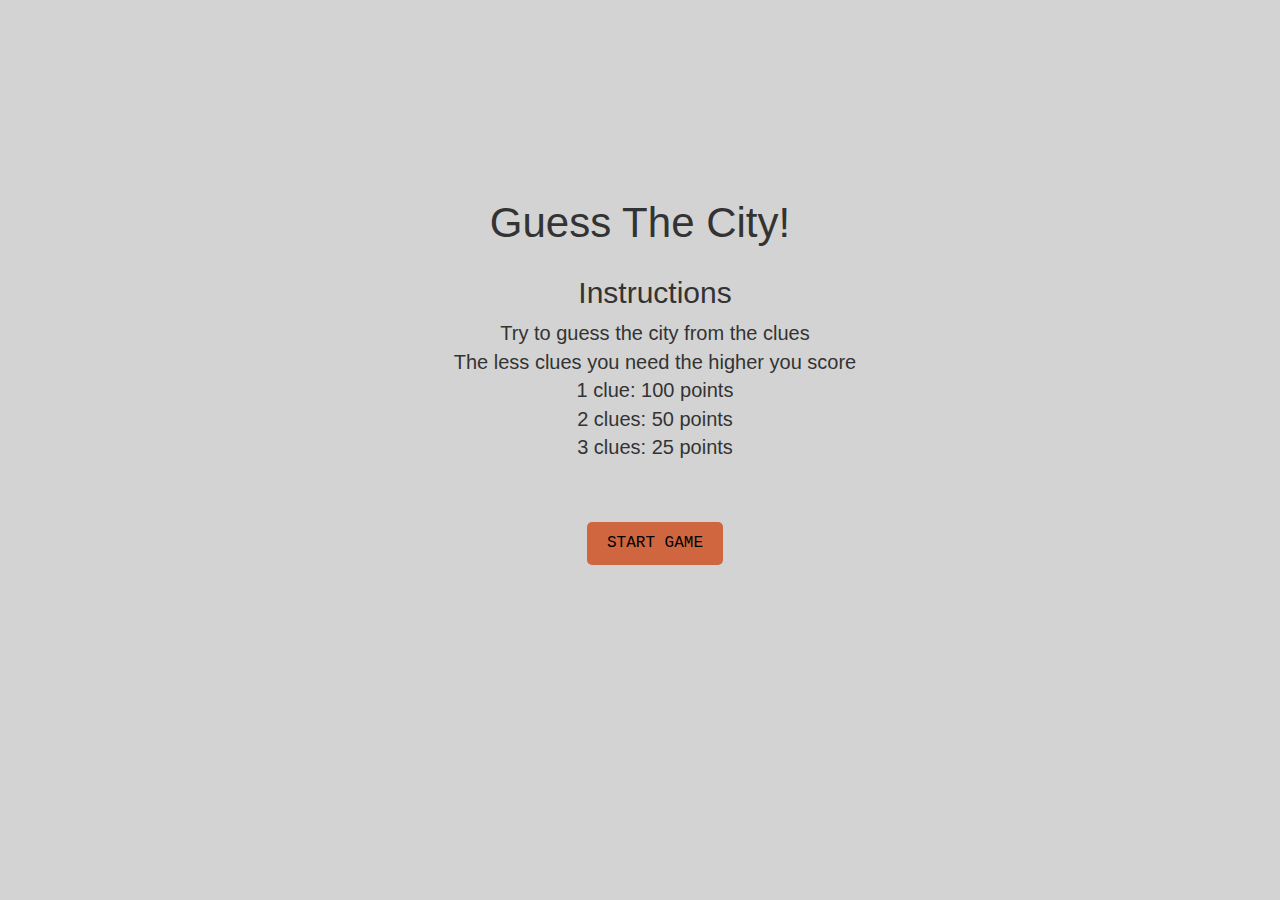
==== startpage.html @ 1e8d7b07 "added front page and hid the next round btn" ====
<!DOCTYPE html>
<html lang="en">

<head>
    <title>Guess The City!</title>
    <link href="https://maxcdn.bootstrapcdn.com/bootstrap/3.3.7/css/bootstrap.min.css" type="text/css" rel="stylesheet">
    <link href="https://maxcdn.bootstrapcdn.com/font-awesome/4.7.0/css/font-awesome.min.css" rel="stylesheet">
    <link rel="stylesheet" type="text/css" href="main.css">
    <meta charset="UTF-8">
</head>

<body class="container">
    <!-- <div class="container"></div> -->
    <div id="game-info">
        <h1 class="header-start-page"> Guess The City!</h1>

    </div>
    <div class="container text-center">
        <h2>Instructions</h2>
        <div class="instruction-steps">
            <p>Try to guess the city from the clues
                <br> The less clues you need the higher you score
                <br> 1 clue: 100 points </br>
                2 clues: 50 points
                <br> 3 clues: 25 points
                <br>
            </p>
        </div>
    </div>

    <div class="container text-center">
        <button id="start-game-button">START GAME</button>
    </div>
    <!-- <button id="how-to-button">HOW TO PLAY</button> -->
    <script src="http://code.jquery.com/jquery-3.3.1.min.js" integrity="sha256-FgpCb/KJQlLNfOu91ta32o/NMZxltwRo8QtmkMRdAu8="
        crossorigin="anonymous"></script>
    <!-- <script type="text/javascript" src="ObjectGuess.js"></script> -->
    <!-- <script type="text/javascript" src="guessthecity.js"></script> -->
    <script>
        document.getElementById("start-game-button").onclick = function () {
            location.href = "index.html"
        };
        // start.onclick(window.onload)
    </script>
</body>

</html>
---- main.css ----
body {
  background-color: #d3d3d3;
}

h1 {
  text-align: center;
  font-family: Helvetica, sans-serif;
  font-size: 3em;
}

.header-start-page {
  margin-top: 200px;
}

#game-info {
  margin-top: 20px;
}

#start-game-button {
  margin-top: 50px;
  clear: both;
  background-color: #cf6640;
  border: none;
  border-radius: 5px;
  color: black;
  padding: 10px 20px 10px 20px;
  text-align: center;
  text-decoration: none;
  display: inline-block;
  font-size: 16px;
  font-family: Courier;
  align-items: center;
}

#how-to-button {
  clear: both;
  background-color: #cf6640;
  border: none;
  border-radius: 5px;
  color: black;
  padding: 10px 20px 10px 20px;
  text-align: center;
  text-decoration: none;
  display: inline-block;
  font-size: 16px;
  font-family: Courier;
  align-items: center;
}

#next-round-button {
  clear: both;
  background-color: #cf6640;
  border: none;
  border-radius: 5px;
  color: black;
  padding: 10px 20px 10px 20px;
  text-align: center;
  text-decoration: none;
  display: inline-block;
  font-size: 16px;
  font-family: Courier;
  display: none;
}

#submit-answer {
  clear: both;
  background-color: #cf6640;
  border: none;
  border-radius: 5px;
  color: black;
  padding: 10px 20px 10px 20px;
  text-align: center;
  text-decoration: none;
  display: inline-block;
  font-size: 16px;
  font-family: Courier;
}

.game-box {
  margin-left: 10%;
  margin-right: 10%;
  margin-top: 50px;
  margin-bottom: 160px;
  padding: 5, 40;
  background-color: #7a81cc;
  border-radius: 20px;
}

.timer-box {
  font-size: 30px;
  text-align: center;
  font-family: Arial, Helvetica, sans-serif;
}

#timer {
  font-size: 30px;
  font-family: Arial, Helvetica, sans-serif;
}

.roundNumber {
  background-color: white;
  font-family: Arial, Helvetica, sans-serif;
  font-size: 26px;
  padding-left: 20px;
  border-radius: 20px;
}

.clues {
  background-color: white;
}

.clue {
  font-size: 22px;
  font-family: Arial, Helvetica, sans-serif;
  padding-left: 20px;
}

.clue-two {
  font-size: 22px;
  font-family: Arial, Helvetica, sans-serif;
  padding-left: 20px;
}

.clue-three {
  font-size: 22px;
  font-family: Arial, Helvetica, sans-serif;
  padding-left: 20px;
}

#answer-option-buttons {
  margin: 40px;
}

.next-submit-buttons {
  align-content: center;
  padding-bottom: 30px;
}

.form-check-label {
  font-size: 20px;
  margin-left: 10px;
}

.round > h2 {
  padding: 20px;
}

.round {
  padding: 20px;
}

.clue {
  padding: 5px;
}

.instruction-steps {
  font-size: 20px;
  border: 5px;
  border-color: orangered;
}
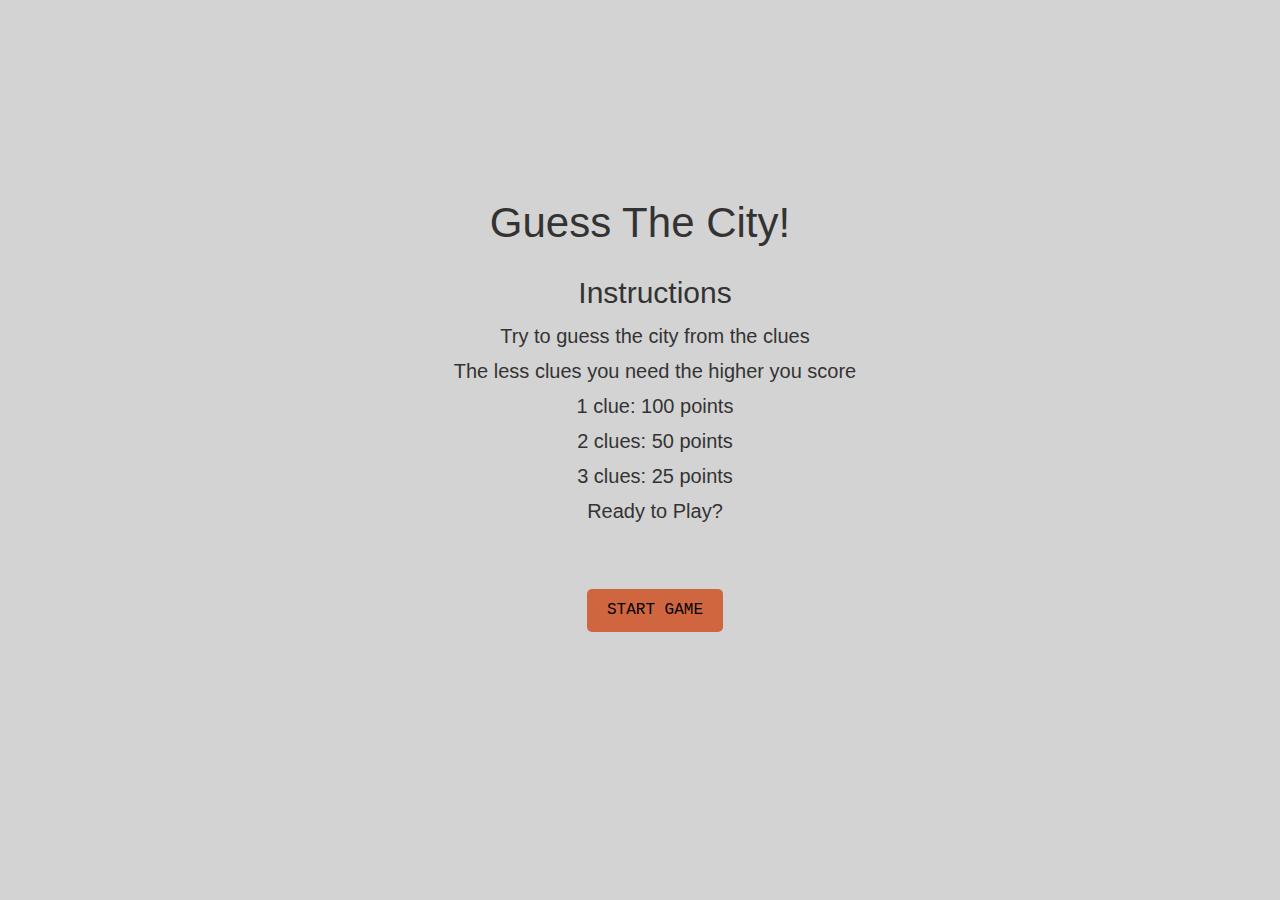
==== commit c826b1dc: "changed text" ====
--- a/startpage.html
+++ b/startpage.html
@@ -23,7 +23,7 @@
                 <br> 1 clue: 100 points </br>
                 2 clues: 50 points
                 <br> 3 clues: 25 points
-                <br>
+                <br> Ready to Play?
             </p>
         </div>
     </div>
--- a/main.css
+++ b/main.css
@@ -155,6 +155,5 @@
 
 .instruction-steps {
   font-size: 20px;
-  border: 5px;
-  border-color: orangered;
+  line-height: 35px;
 }
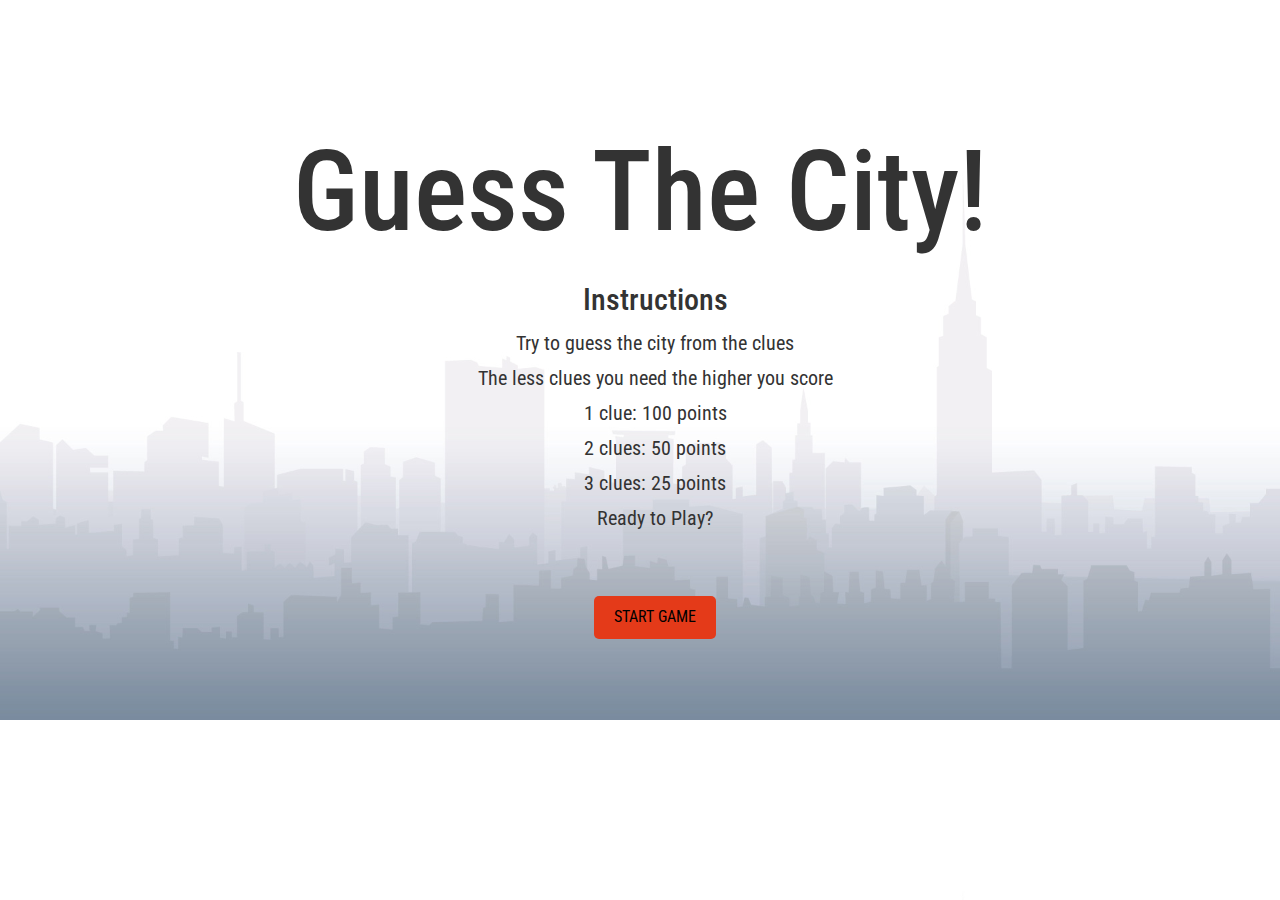
==== commit be645503: "updated css" ====
--- a/startpage.html
+++ b/startpage.html
@@ -7,6 +7,7 @@
     <link href="https://maxcdn.bootstrapcdn.com/font-awesome/4.7.0/css/font-awesome.min.css" rel="stylesheet">
     <link rel="stylesheet" type="text/css" href="main.css">
     <meta charset="UTF-8">
+    <link href="https://fonts.googleapis.com/css?family=Roboto+Condensed" rel="stylesheet">
 </head>
 
 <body class="container">
--- a/main.css
+++ b/main.css
@@ -1,15 +1,17 @@
 body {
-  background-color: #d3d3d3;
+  background-image: url("background.jpg");
+  background-size: cover;
+  font-family: "roboto condensed", sans-serif;
 }
 
 h1 {
   text-align: center;
-  font-family: Helvetica, sans-serif;
-  font-size: 3em;
+  font-size: 5em;
 }
 
 .header-start-page {
-  margin-top: 200px;
+  margin-top: 130px;
+  font-size: 8em;
 }
 
 #game-info {
@@ -19,7 +21,7 @@
 #start-game-button {
   margin-top: 50px;
   clear: both;
-  background-color: #cf6640;
+  background-color: #e43a19;
   border: none;
   border-radius: 5px;
   color: black;
@@ -28,7 +30,6 @@
   text-decoration: none;
   display: inline-block;
   font-size: 16px;
-  font-family: Courier;
   align-items: center;
 }
 
@@ -43,7 +44,6 @@
   text-decoration: none;
   display: inline-block;
   font-size: 16px;
-  font-family: Courier;
   align-items: center;
 }
 
@@ -58,13 +58,12 @@
   text-decoration: none;
   display: inline-block;
   font-size: 16px;
-  font-family: Courier;
   display: none;
 }
 
 #submit-answer {
   clear: both;
-  background-color: #cf6640;
+  background-color: #e43a19;
   border: none;
   border-radius: 5px;
   color: black;
@@ -73,7 +72,6 @@
   text-decoration: none;
   display: inline-block;
   font-size: 16px;
-  font-family: Courier;
 }
 
 .game-box {
@@ -82,53 +80,49 @@
   margin-top: 50px;
   margin-bottom: 160px;
   padding: 5, 40;
-  background-color: #7a81cc;
-  border-radius: 20px;
+  background-color: #111f4d;
+  border-radius: 5px;
+  box-shadow: 0 0 20px 0 rgba(0, 0, 0, 0.2), 0 5px 5px 0 rgba(0, 0, 0, 0.24);
 }
 
 .timer-box {
   font-size: 30px;
   text-align: center;
-  font-family: Arial, Helvetica, sans-serif;
 }
 
 #timer {
   font-size: 30px;
-  font-family: Arial, Helvetica, sans-serif;
 }
 
 .roundNumber {
-  background-color: white;
-  font-family: Arial, Helvetica, sans-serif;
+  background-color: #f2f4f7;
   font-size: 26px;
   padding-left: 20px;
-  border-radius: 20px;
+  border-radius: 5px;
 }
 
 .clues {
-  background-color: white;
+  background-color: #f2f4f7;
 }
 
 .clue {
   font-size: 22px;
-  font-family: Arial, Helvetica, sans-serif;
   padding-left: 20px;
 }
 
 .clue-two {
   font-size: 22px;
-  font-family: Arial, Helvetica, sans-serif;
   padding-left: 20px;
 }
 
 .clue-three {
   font-size: 22px;
-  font-family: Arial, Helvetica, sans-serif;
   padding-left: 20px;
 }
 
 #answer-option-buttons {
   margin: 40px;
+  color: white;
 }
 
 .next-submit-buttons {
